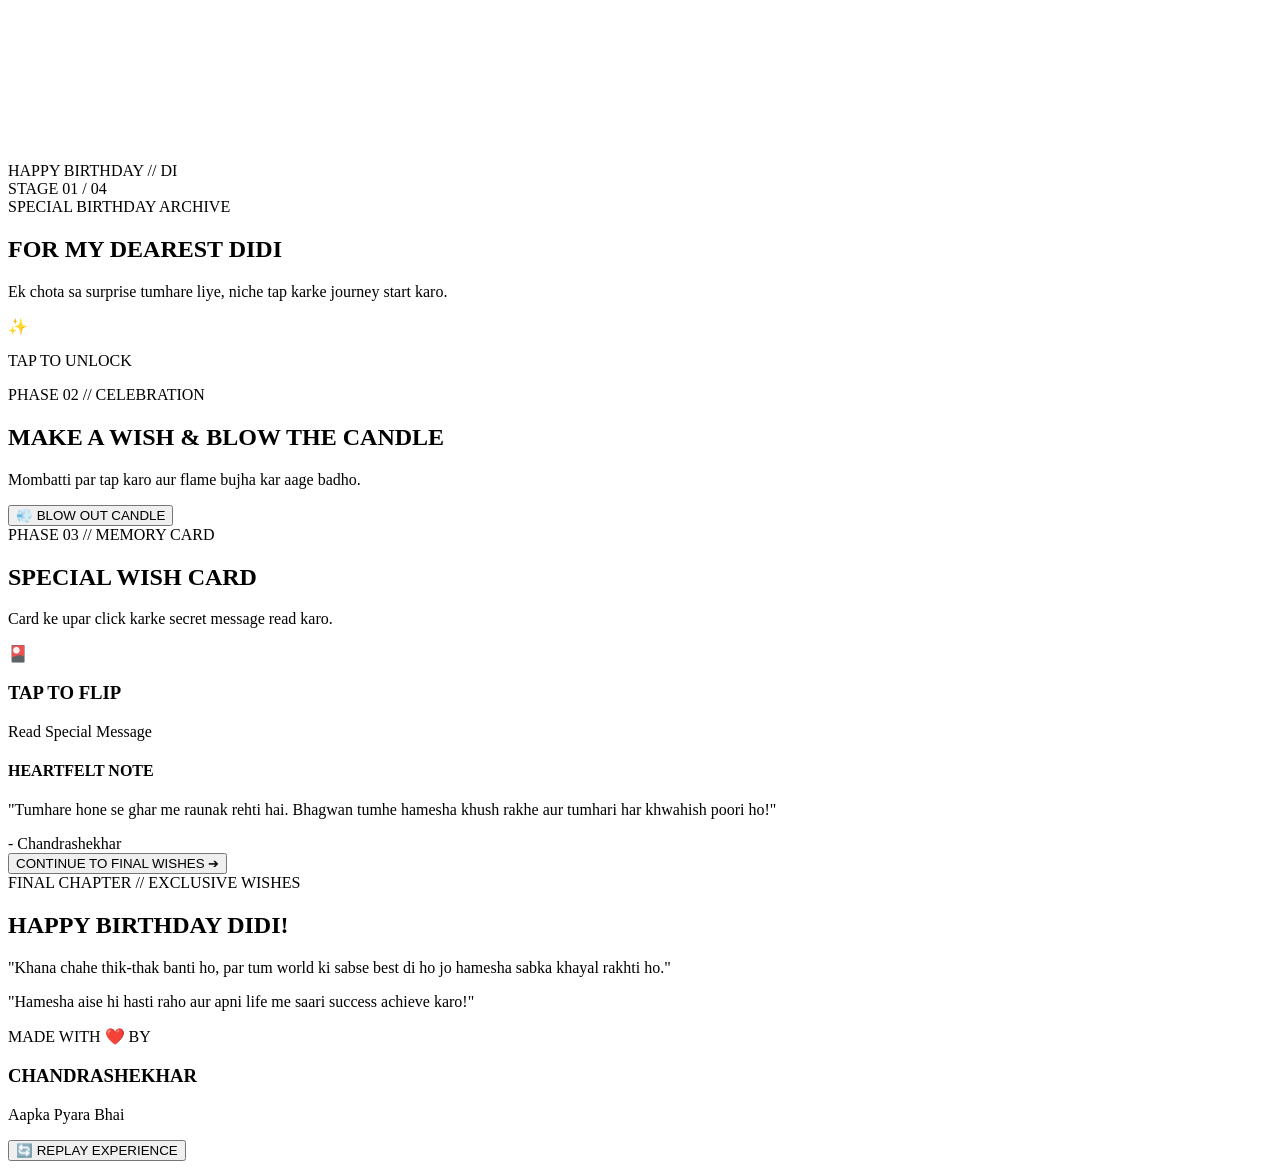
==== index.html @ 67c8e0e3 "Update and rename Code.html to index.html" ====
<!DOCTYPE html>
<html lang="en">
<head>
  <meta charset="UTF-8">
  <meta name="viewport" content="width=device-width, initial-scale=1.0">
  <title>Happy Birthday Didi - Dark Anime Edition</title>
  <link rel="stylesheet" href="style.css">
  <link href="https://fonts.googleapis.com/css2?family=Cinzel:wght@600;900&family=Outfit:wght@300;400;600;800&family=Space+Grotesk:wght@700&display=swap" rel="stylesheet">
</head>
<body>

  <!-- Background Anime Dust Particles Canvas -->
  <canvas id="animeCanvas"></canvas>

  <div class="app-container">

    <!-- Header Tracker -->
    <header class="anime-header">
      <div class="logo">HAPPY BIRTHDAY // DI</div>
      <div class="step-tracker">
        <span id="stepCounter">STAGE 01 / 04</span>
      </div>
    </header>

    <!-- MAIN STEP CONTAINER -->
    <main class="step-wrapper">

      <!-- STEP 1: Gift Box / Sealed Entry -->
      <section class="step-card active" id="step1">
        <div class="card-glass">
          <div class="anime-tag">SPECIAL BIRTHDAY ARCHIVE</div>
          <h1 class="title-glow">FOR MY DEAREST DIDI</h1>
          <p class="subtitle">Ek chota sa surprise tumhare liye, niche tap karke journey start karo.</p>
          
          <div class="gift-box-trigger" id="boxTrigger">
            <div class="cyber-core">
              <span class="core-icon">✨</span>
              <div class="core-pulse"></div>
            </div>
            <p class="trigger-hint">TAP TO UNLOCK</p>
          </div>
        </div>
      </section>

      <!-- STEP 2: Virtual Cake & Candle -->
      <section class="step-card" id="step2">
        <div class="card-glass">
          <div class="anime-tag">PHASE 02 // CELEBRATION</div>
          <h2 class="section-title">MAKE A WISH & BLOW THE CANDLE</h2>
          <p class="subtitle">Mombatti par tap karo aur flame bujha kar aage badho.</p>

          <div class="cake-container">
            <div class="cake-3d">
              <div class="candle" id="candleFlame">
                <div class="flame"></div>
                <div class="smoke"></div>
              </div>
              <div class="cake-layer layer-top"></div>
              <div class="cake-layer layer-bottom"></div>
            </div>
          </div>

          <button class="btn-anime" id="blowCandleBtn">💨 BLOW OUT CANDLE</button>
        </div>
      </section>

      <!-- STEP 3: 3D Flip Wish Card -->
      <section class="step-card" id="step3">
        <div class="card-glass">
          <div class="anime-tag">PHASE 03 // MEMORY CARD</div>
          <h2 class="section-title">SPECIAL WISH CARD</h2>
          <p class="subtitle">Card ke upar click karke secret message read karo.</p>

          <div class="flip-card" id="card3d">
            <div class="flip-card-inner">
              <div class="flip-card-front">
                <div class="front-content">
                  <span class="symbol">🎴</span>
                  <h3>TAP TO FLIP</h3>
                  <p>Read Special Message</p>
                </div>
              </div>
              <div class="flip-card-back">
                <div class="back-content">
                  <h4>HEARTFELT NOTE</h4>
                  <p>"Tumhare hone se ghar me raunak rehti hai. Bhagwan tumhe hamesha khush rakhe aur tumhari har khwahish poori ho!"</p>
                  <span class="sign">- Chandrashekhar</span>
                </div>
              </div>
            </div>
          </div>

          <button class="btn-anime hidden" id="nextStep3Btn">CONTINUE TO FINAL WISHES ➔</button>
        </div>
      </section>

      <!-- STEP 4: Final Wishes by Chandrashekhar -->
      <section class="step-card" id="step4">
        <div class="card-glass">
          <div class="anime-tag">FINAL CHAPTER // EXCLUSIVE WISHES</div>
          <h1 class="title-glow">HAPPY BIRTHDAY DIDI!</h1>
          
          <div class="final-letter">
            <p class="letter-line">"Khana chahe thik-thak banti ho, par tum world ki sabse best di ho jo hamesha sabka khayal rakhti ho."</p>
            <p class="letter-line">"Hamesha aise hi hasti raho aur apni life me saari success achieve karo!"</p>
            
            <div class="exclusive-badge">
              <span>MADE WITH ❤️ BY</span>
              <h3>CHANDRASHEKHAR</h3>
              <p>Aapka Pyara Bhai</p>
            </div>
          </div>

          <button class="btn-anime" id="restartBtn">🔄 REPLAY EXPERIENCE</button>
        </div>
      </section>

    </main>

  </div>

  <script src="script.js"></script>
</body>
</html>
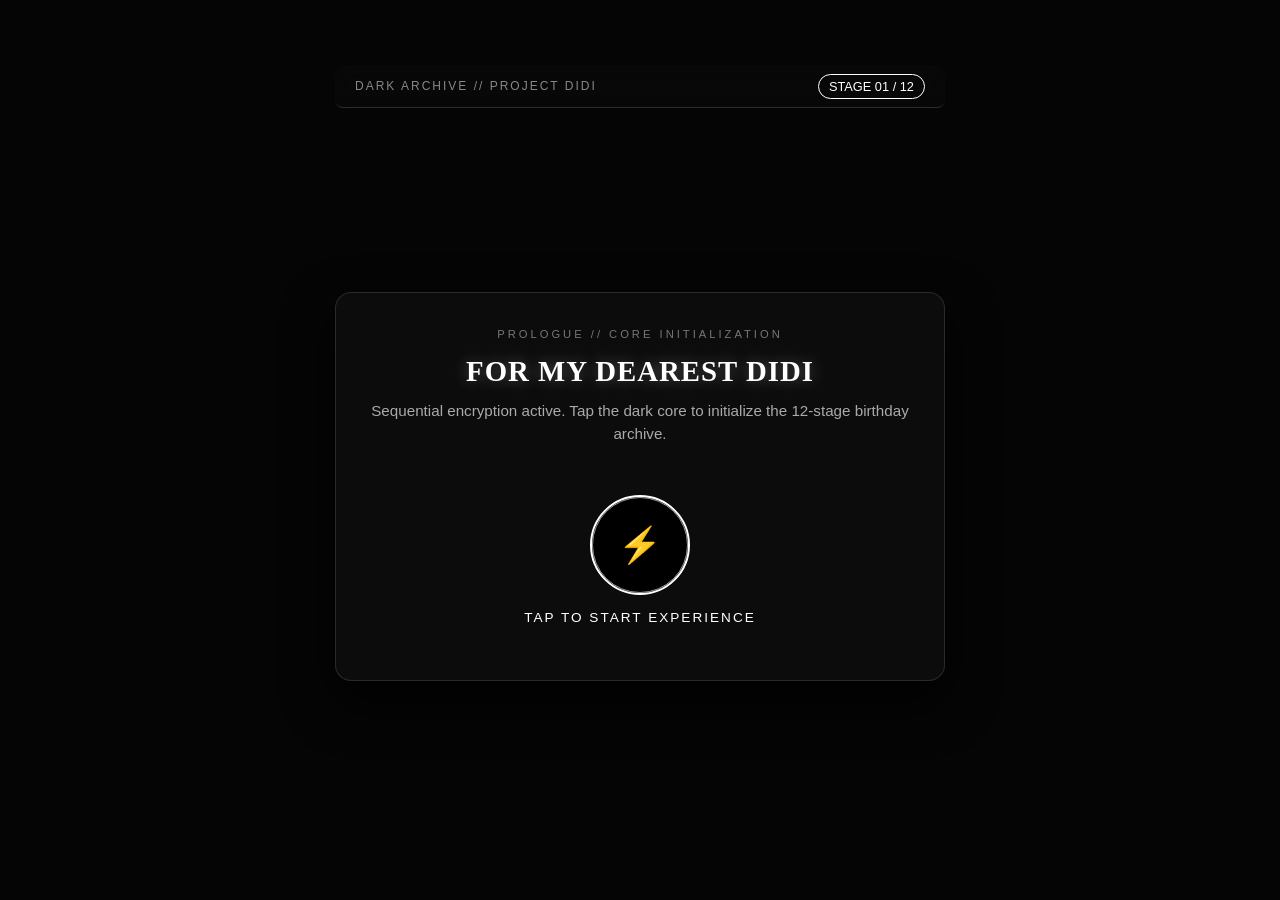
==== commit 9e81fa86: "Update index.html" ====
--- a/index.html
+++ b/index.html
@@ -3,51 +3,68 @@
 <head>
   <meta charset="UTF-8">
   <meta name="viewport" content="width=device-width, initial-scale=1.0">
-  <title>Happy Birthday Didi - Dark Anime Edition</title>
+  <title>ARCHIVE // HADES - Didi Birthday Edition</title>
   <link rel="stylesheet" href="style.css">
   <link href="https://fonts.googleapis.com/css2?family=Cinzel:wght@600;900&family=Outfit:wght@300;400;600;800&family=Space+Grotesk:wght@700&display=swap" rel="stylesheet">
 </head>
 <body>
 
-  <!-- Background Anime Dust Particles Canvas -->
+  <!-- Anime Particles Canvas -->
   <canvas id="animeCanvas"></canvas>
 
   <div class="app-container">
 
-    <!-- Header Tracker -->
+    <!-- Header Stage Tracker -->
     <header class="anime-header">
-      <div class="logo">HAPPY BIRTHDAY // DI</div>
+      <div class="logo">DARK ARCHIVE // PROJECT DIDI</div>
       <div class="step-tracker">
-        <span id="stepCounter">STAGE 01 / 04</span>
+        <span id="stepCounter">STAGE 01 / 12</span>
       </div>
     </header>
 
-    <!-- MAIN STEP CONTAINER -->
+    <!-- MAIN STAGE WRAPPER -->
     <main class="step-wrapper">
 
-      <!-- STEP 1: Gift Box / Sealed Entry -->
+      <!-- STAGE 1: The Seal -->
       <section class="step-card active" id="step1">
         <div class="card-glass">
-          <div class="anime-tag">SPECIAL BIRTHDAY ARCHIVE</div>
+          <div class="anime-tag">PROLOGUE // CORE INITIALIZATION</div>
           <h1 class="title-glow">FOR MY DEAREST DIDI</h1>
-          <p class="subtitle">Ek chota sa surprise tumhare liye, niche tap karke journey start karo.</p>
+          <p class="subtitle">Sequential encryption active. Tap the dark core to initialize the 12-stage birthday archive.</p>
           
-          <div class="gift-box-trigger" id="boxTrigger">
+          <div class="gift-box-trigger" id="step1Trigger">
             <div class="cyber-core">
-              <span class="core-icon">✨</span>
+              <span class="core-icon">⚡</span>
               <div class="core-pulse"></div>
             </div>
-            <p class="trigger-hint">TAP TO UNLOCK</p>
-          </div>
-        </div>
-      </section>
-
-      <!-- STEP 2: Virtual Cake & Candle -->
+            <p class="trigger-hint">TAP TO START EXPERIENCE</p>
+          </div>
+        </div>
+      </section>
+
+      <!-- STAGE 2: Memory Key Matrix -->
       <section class="step-card" id="step2">
         <div class="card-glass">
-          <div class="anime-tag">PHASE 02 // CELEBRATION</div>
-          <h2 class="section-title">MAKE A WISH & BLOW THE CANDLE</h2>
-          <p class="subtitle">Mombatti par tap karo aur flame bujha kar aage badho.</p>
+          <div class="anime-tag">STAGE 02 // ACCESS KEY</div>
+          <h2 class="section-title">THE ARCHIVE KEY CODE</h2>
+          <p class="subtitle">Enter the secret birthday code sequence: <strong>1 - 4 - 0 - 9</strong></p>
+
+          <div class="pin-display" id="pinDisplay">_ _ _ _</div>
+          <div class="keypad">
+            <button class="key-btn" data-val="1">1</button>
+            <button class="key-btn" data-val="4">4</button>
+            <button class="key-btn" data-val="0">0</button>
+            <button class="key-btn" data-val="9">9</button>
+          </div>
+        </div>
+      </section>
+
+      <!-- STAGE 3: Virtual Candle Blow -->
+      <section class="step-card" id="step3">
+        <div class="card-glass">
+          <div class="anime-tag">STAGE 03 // IGNITION</div>
+          <h2 class="section-title">THE DARK FLAME</h2>
+          <p class="subtitle">Tap the flame to extinguish and unlock the next phase.</p>
 
           <div class="cake-container">
             <div class="cake-3d">
@@ -60,58 +77,152 @@
             </div>
           </div>
 
-          <button class="btn-anime" id="blowCandleBtn">💨 BLOW OUT CANDLE</button>
-        </div>
-      </section>
-
-      <!-- STEP 3: 3D Flip Wish Card -->
-      <section class="step-card" id="step3">
-        <div class="card-glass">
-          <div class="anime-tag">PHASE 03 // MEMORY CARD</div>
-          <h2 class="section-title">SPECIAL WISH CARD</h2>
-          <p class="subtitle">Card ke upar click karke secret message read karo.</p>
+          <button class="btn-anime" id="blowBtn">💨 EXTINGUISH FLAME</button>
+        </div>
+      </section>
+
+      <!-- STAGE 4: Anime Dialogue 1 -->
+      <section class="step-card" id="step4">
+        <div class="card-glass">
+          <div class="anime-tag">STAGE 04 // DIALOGUE PROTOCOL #1</div>
+          <div class="dialogue-box">
+            <span class="speaker">CHANDRASHEKHAR:</span>
+            <p class="dialogue-text">"Didi, chahe tum gussa ho jao ya shaant raho... ghar ka atmosphere tumhare aane se hi brightening aur complete lagta hai."</p>
+          </div>
+          <button class="btn-anime" id="step4Next">PROCEED ➔</button>
+        </div>
+      </section>
+
+      <!-- STAGE 5: 3D Flip Card -->
+      <section class="step-card" id="step5">
+        <div class="card-glass">
+          <div class="anime-tag">STAGE 05 // CARD FLIP</div>
+          <h2 class="section-title">EXCLUSIVE MEMORY CARD</h2>
+          <p class="subtitle">Click to flip the card and reveal the handwritten note.</p>
 
           <div class="flip-card" id="card3d">
             <div class="flip-card-inner">
               <div class="flip-card-front">
                 <div class="front-content">
                   <span class="symbol">🎴</span>
-                  <h3>TAP TO FLIP</h3>
-                  <p>Read Special Message</p>
+                  <h3>CLICK TO UNVEIL</h3>
                 </div>
               </div>
               <div class="flip-card-back">
                 <div class="back-content">
-                  <h4>HEARTFELT NOTE</h4>
-                  <p>"Tumhare hone se ghar me raunak rehti hai. Bhagwan tumhe hamesha khush rakhe aur tumhari har khwahish poori ho!"</p>
-                  <span class="sign">- Chandrashekhar</span>
+                  <h4>SISTER RECOGNITION</h4>
+                  <p>"You are literally the best sister ever. Always guiding me and being there!"</p>
                 </div>
               </div>
             </div>
           </div>
 
-          <button class="btn-anime hidden" id="nextStep3Btn">CONTINUE TO FINAL WISHES ➔</button>
-        </div>
-      </section>
-
-      <!-- STEP 4: Final Wishes by Chandrashekhar -->
-      <section class="step-card" id="step4">
-        <div class="card-glass">
-          <div class="anime-tag">FINAL CHAPTER // EXCLUSIVE WISHES</div>
+          <button class="btn-anime hidden" id="step5Next">NEXT CHAPTER ➔</button>
+        </div>
+      </section>
+
+      <!-- STAGE 6: Sister Memory Puzzle Mini-Game -->
+      <section class="step-card" id="step6">
+        <div class="card-glass">
+          <div class="anime-tag">STAGE 06 // MEMORY MATRIX</div>
+          <h2 class="section-title">MATCH THE SYMBOLS</h2>
+          <p class="subtitle">Match all 2 pairs to bypass the security wall.</p>
+
+          <div class="puzzle-grid" id="puzzleGrid">
+            <!-- Dynamically populated by JS -->
+          </div>
+
+          <button class="btn-anime hidden" id="step6Next">MATRIX CLEARED ➔</button>
+        </div>
+      </section>
+
+      <!-- STAGE 7: Anime Dialogue 2 -->
+      <section class="step-card" id="step7">
+        <div class="card-glass">
+          <div class="anime-tag">STAGE 07 // DIALOGUE PROTOCOL #2</div>
+          <div class="dialogue-box">
+            <span class="speaker">CHANDRASHEKHAR:</span>
+            <p class="dialogue-text">"Log kehte hain sisters irritating hoti hain... par mujhe pata hai tum sabse care karne wali di ho!"</p>
+          </div>
+          <button class="btn-anime" id="step7Next">PROCEED ➔</button>
+        </div>
+      </section>
+
+      <!-- STAGE 8: Interactive Wish Generator -->
+      <section class="step-card" id="step8">
+        <div class="card-glass">
+          <div class="anime-tag">STAGE 08 // WISH GENERATOR</div>
+          <h2 class="section-title">BROTHERLY BLESSING CORE</h2>
+          <p class="subtitle">Tap button to extract 3 custom birthday wishes.</p>
+
+          <div class="roast-display-box" id="wishDisplay">
+            <p id="wishText">"Tap button below to extract wishes..."</p>
+          </div>
+
+          <div class="roast-controls">
+            <button class="btn-anime" id="genWishBtn">✨ EXTRACT WISH</button>
+            <button class="btn-anime hidden" id="step8Next">CONTINUE ➔</button>
+          </div>
+        </div>
+      </section>
+
+      <!-- STAGE 9: Anime Dialogue 3 -->
+      <section class="step-card" id="step9">
+        <div class="card-glass">
+          <div class="anime-tag">STAGE 09 // DIALOGUE PROTOCOL #3</div>
+          <div class="dialogue-box">
+            <span class="speaker">CHANDRASHEKHAR:</span>
+            <p class="dialogue-text">"Iss saal tumhare saare dreams aur career goals poore honge. Always keep shining Didi!"</p>
+          </div>
+          <button class="btn-anime" id="step9Next">PROCEED ➔</button>
+        </div>
+      </section>
+
+      <!-- STAGE 10: Sister Appreciation Meter -->
+      <section class="step-card" id="step10">
+        <div class="card-glass">
+          <div class="anime-tag">STAGE 10 // OVERDRIVE</div>
+          <h2 class="section-title">APPRECIATION OVERLOAD</h2>
+          <p class="subtitle">Tap repeated times to charge the energy bar to 100%.</p>
+
+          <div class="meter-bar-outer">
+            <div class="meter-bar-inner" id="meterInner"></div>
+          </div>
+          <div class="meter-value" id="meterVal">0%</div>
+
+          <button class="btn-anime" id="chargeBtn">⚡ CHARGE ENERGY</button>
+        </div>
+      </section>
+
+      <!-- STAGE 11: Final Heartfelt Note -->
+      <section class="step-card" id="step11">
+        <div class="card-glass">
+          <div class="anime-tag">STAGE 11 // HEARTFELT STATEMENT</div>
+          <h2 class="section-title">THE SINCERE NOTE</h2>
+          <p class="subtitle" style="text-align: left; line-height: 1.8;">
+            "Didi, tumhare bina life boring ho jati. Tumhare saath ladna, baatein karna aur masti karna mera favorite time-pass hai. Hamesha aise hi muskuraate rehna!"
+          </p>
+          <button class="btn-anime" id="step11Next">UNVEIL FINAL DEDICATION ➔</button>
+        </div>
+      </section>
+
+      <!-- STAGE 12: Epilogue Dedicated by Chandrashekhar -->
+      <section class="step-card" id="step12">
+        <div class="card-glass">
+          <div class="anime-tag">EPILOGUE // FINAL DEDICATION</div>
           <h1 class="title-glow">HAPPY BIRTHDAY DIDI!</h1>
           
           <div class="final-letter">
-            <p class="letter-line">"Khana chahe thik-thak banti ho, par tum world ki sabse best di ho jo hamesha sabka khayal rakhti ho."</p>
-            <p class="letter-line">"Hamesha aise hi hasti raho aur apni life me saari success achieve karo!"</p>
+            <p class="letter-line">"May your year be filled with happiness, success, and infinite peaceful moments."</p>
             
             <div class="exclusive-badge">
-              <span>MADE WITH ❤️ BY</span>
+              <span>DESIGNED & CREATED BY</span>
               <h3>CHANDRASHEKHAR</h3>
               <p>Aapka Pyara Bhai</p>
             </div>
           </div>
 
-          <button class="btn-anime" id="restartBtn">🔄 REPLAY EXPERIENCE</button>
+          <button class="btn-anime" id="restartBtn">🔄 REPLAY 12 STAGES</button>
         </div>
       </section>
 
--- a/style.css
+++ b/style.css
@@ -0,0 +1,392 @@
+* {
+  margin: 0;
+  padding: 0;
+  box-sizing: border-box;
+  user-select: none;
+}
+
+body {
+  background-color: #050505;
+  color: #e6e6e6;
+  font-family: 'Outfit', sans-serif;
+  overflow-x: hidden;
+  min-height: 100vh;
+  display: flex;
+  justify-content: center;
+  align-items: center;
+}
+
+#animeCanvas {
+  position: fixed;
+  top: 0;
+  left: 0;
+  width: 100vw;
+  height: 100vh;
+  z-index: 1;
+  pointer-events: none;
+}
+
+.app-container {
+  position: relative;
+  z-index: 10;
+  width: 100%;
+  max-width: 650px;
+  min-height: 90vh;
+  padding: 20px;
+  display: flex;
+  flex-direction: column;
+}
+
+.anime-header {
+  display: flex;
+  justify-content: space-between;
+  align-items: center;
+  padding: 12px 20px;
+  border-bottom: 1px solid rgba(255, 255, 255, 0.15);
+  margin-bottom: 30px;
+  background: rgba(10, 10, 10, 0.6);
+  backdrop-filter: blur(10px);
+  border-radius: 8px;
+}
+
+.logo {
+  font-family: 'Space Grotesk', sans-serif;
+  font-size: 0.75rem;
+  letter-spacing: 2px;
+  color: #888;
+}
+
+.step-tracker span {
+  font-family: 'Space Grotesk', sans-serif;
+  font-size: 0.8rem;
+  color: #ffffff;
+  border: 1px solid #ffffff;
+  padding: 4px 10px;
+  border-radius: 20px;
+}
+
+.step-wrapper {
+  position: relative;
+  flex: 1;
+  display: flex;
+  align-items: center;
+  justify-content: center;
+}
+
+.step-card {
+  display: none;
+  width: 100%;
+  opacity: 0;
+  transform: translateY(20px) scale(0.98);
+  transition: all 0.5s cubic-bezier(0.16, 1, 0.3, 1);
+}
+
+.step-card.active {
+  display: block;
+  opacity: 1;
+  transform: translateY(0) scale(1);
+}
+
+.card-glass {
+  background: rgba(15, 15, 15, 0.85);
+  border: 1px solid rgba(255, 255, 255, 0.12);
+  border-radius: 16px;
+  padding: 35px 25px;
+  text-align: center;
+  box-shadow: 0 20px 50px rgba(0, 0, 0, 0.9);
+  backdrop-filter: blur(15px);
+}
+
+.anime-tag {
+  font-family: 'Space Grotesk', sans-serif;
+  font-size: 0.7rem;
+  letter-spacing: 3px;
+  color: #777;
+  margin-bottom: 15px;
+}
+
+.title-glow {
+  font-family: 'Cinzel', serif;
+  font-size: 1.8rem;
+  font-weight: 900;
+  color: #fff;
+  letter-spacing: 1px;
+  margin-bottom: 12px;
+  text-shadow: 0 0 15px rgba(255, 255, 255, 0.3);
+}
+
+.section-title {
+  font-family: 'Space Grotesk', sans-serif;
+  font-size: 1.3rem;
+  color: #fff;
+  margin-bottom: 10px;
+  letter-spacing: 1px;
+}
+
+.subtitle {
+  font-size: 0.95rem;
+  color: #aaa;
+  margin-bottom: 30px;
+  line-height: 1.5;
+}
+
+.gift-box-trigger {
+  margin: 20px auto;
+  cursor: pointer;
+  display: inline-block;
+}
+
+.cyber-core {
+  position: relative;
+  width: 100px;
+  height: 100px;
+  background: #000;
+  border: 2px solid #fff;
+  border-radius: 50%;
+  margin: 0 auto 15px;
+  display: flex;
+  align-items: center;
+  justify-content: center;
+}
+
+.core-icon {
+  font-size: 2.2rem;
+}
+
+.core-pulse {
+  position: absolute;
+  width: 100%;
+  height: 100%;
+  border-radius: 50%;
+  border: 1px solid rgba(255, 255, 255, 0.6);
+  animation: pulse 2s infinite;
+}
+
+@keyframes pulse {
+  0% { transform: scale(1); opacity: 1; }
+  100% { transform: scale(1.6); opacity: 0; }
+}
+
+.trigger-hint {
+  font-family: 'Space Grotesk', sans-serif;
+  font-size: 0.85rem;
+  letter-spacing: 2px;
+  color: #fff;
+}
+
+.cake-container {
+  height: 160px;
+  display: flex;
+  align-items: center;
+  justify-content: center;
+  margin-bottom: 30px;
+}
+
+.cake-3d {
+  position: relative;
+  width: 140px;
+}
+
+.cake-layer {
+  background: #222;
+  border: 2px solid #fff;
+  border-radius: 10px;
+  margin: 0 auto;
+}
+
+.layer-bottom {
+  width: 140px;
+  height: 50px;
+}
+
+.layer-top {
+  width: 100px;
+  height: 45px;
+  margin-bottom: -5px;
+}
+
+.candle {
+  position: absolute;
+  top: -30px;
+  left: 50%;
+  transform: translateX(-50%);
+  width: 12px;
+  height: 35px;
+  background: #fff;
+  border-radius: 3px;
+  cursor: pointer;
+}
+
+.flame {
+  position: absolute;
+  top: -15px;
+  left: 50%;
+  transform: translateX(-50%);
+  width: 14px;
+  height: 18px;
+  background: #fff;
+  border-radius: 50% 50% 20% 20%;
+  box-shadow: 0 0 15px #fff, 0 0 25px #fff;
+  animation: flicker 0.1s infinite alternate;
+  transition: all 0.3s ease;
+}
+
+.candle.off .flame {
+  opacity: 0;
+  scale: 0;
+}
+
+.smoke {
+  position: absolute;
+  top: -20px;
+  left: 50%;
+  width: 6px;
+  height: 20px;
+  background: rgba(255, 255, 255, 0.4);
+  border-radius: 50%;
+  opacity: 0;
+  transition: all 0.5s ease;
+}
+
+.candle.off .smoke {
+  opacity: 1;
+  transform: translateY(-25px);
+}
+
+@keyframes flicker {
+  0% { transform: translateX(-50%) scale(1); }
+  100% { transform: translateX(-50%) scale(1.1); }
+}
+
+.flip-card {
+  background-color: transparent;
+  width: 100%;
+  max-width: 320px;
+  height: 200px;
+  perspective: 1000px;
+  margin: 0 auto 25px;
+  cursor: pointer;
+}
+
+.flip-card-inner {
+  position: relative;
+  width: 100%;
+  height: 100%;
+  text-align: center;
+  transition: transform 0.8s cubic-bezier(0.175, 0.885, 0.32, 1.275);
+  transform-style: preserve-3d;
+}
+
+.flip-card.flipped .flip-card-inner {
+  transform: rotateY(180deg);
+}
+
+.flip-card-front, .flip-card-back {
+  position: absolute;
+  width: 100%;
+  height: 100%;
+  backface-visibility: hidden;
+  border-radius: 12px;
+  border: 1px solid #fff;
+  display: flex;
+  align-items: center;
+  justify-content: center;
+  padding: 20px;
+}
+
+.flip-card-front {
+  background: #111;
+  color: #fff;
+}
+
+.flip-card-back {
+  background: #fff;
+  color: #000;
+  transform: rotateY(180deg);
+}
+
+.front-content .symbol {
+  font-size: 2.5rem;
+  display: block;
+  margin-bottom: 10px;
+}
+
+.back-content h4 {
+  font-family: 'Space Grotesk', sans-serif;
+  font-size: 1.1rem;
+  margin-bottom: 10px;
+}
+
+.back-content p {
+  font-size: 0.9rem;
+  line-height: 1.4;
+  font-style: italic;
+  margin-bottom: 10px;
+}
+
+.back-content .sign {
+  font-family: 'Space Grotesk', sans-serif;
+  font-weight: 700;
+  font-size: 0.85rem;
+}
+
+.final-letter {
+  margin-bottom: 30px;
+}
+
+.letter-line {
+  font-size: 1.05rem;
+  line-height: 1.6;
+  color: #ddd;
+  margin-bottom: 15px;
+}
+
+.exclusive-badge {
+  margin-top: 30px;
+  padding-top: 20px;
+  border-top: 1px solid rgba(255, 255, 255, 0.15);
+}
+
+.exclusive-badge span {
+  font-size: 0.75rem;
+  letter-spacing: 2px;
+  color: #888;
+}
+
+.exclusive-badge h3 {
+  font-family: 'Cinzel', serif;
+  font-size: 1.8rem;
+  color: #fff;
+  margin: 5px 0;
+  letter-spacing: 2px;
+}
+
+.exclusive-badge p {
+  font-size: 0.9rem;
+  color: #aaa;
+}
+
+.btn-anime {
+  background: #fff;
+  color: #000;
+  border: none;
+  padding: 14px 28px;
+  font-family: 'Space Grotesk', sans-serif;
+  font-size: 0.85rem;
+  font-weight: 700;
+  letter-spacing: 1.5px;
+  border-radius: 6px;
+  cursor: pointer;
+  transition: all 0.3s ease;
+  width: 100%;
+}
+
+.btn-anime:hover {
+  background: #e0e0e0;
+  transform: translateY(-2px);
+  box-shadow: 0 5px 20px rgba(255, 255, 255, 0.2);
+}
+
+.btn-anime.hidden {
+  display: none;
+}
